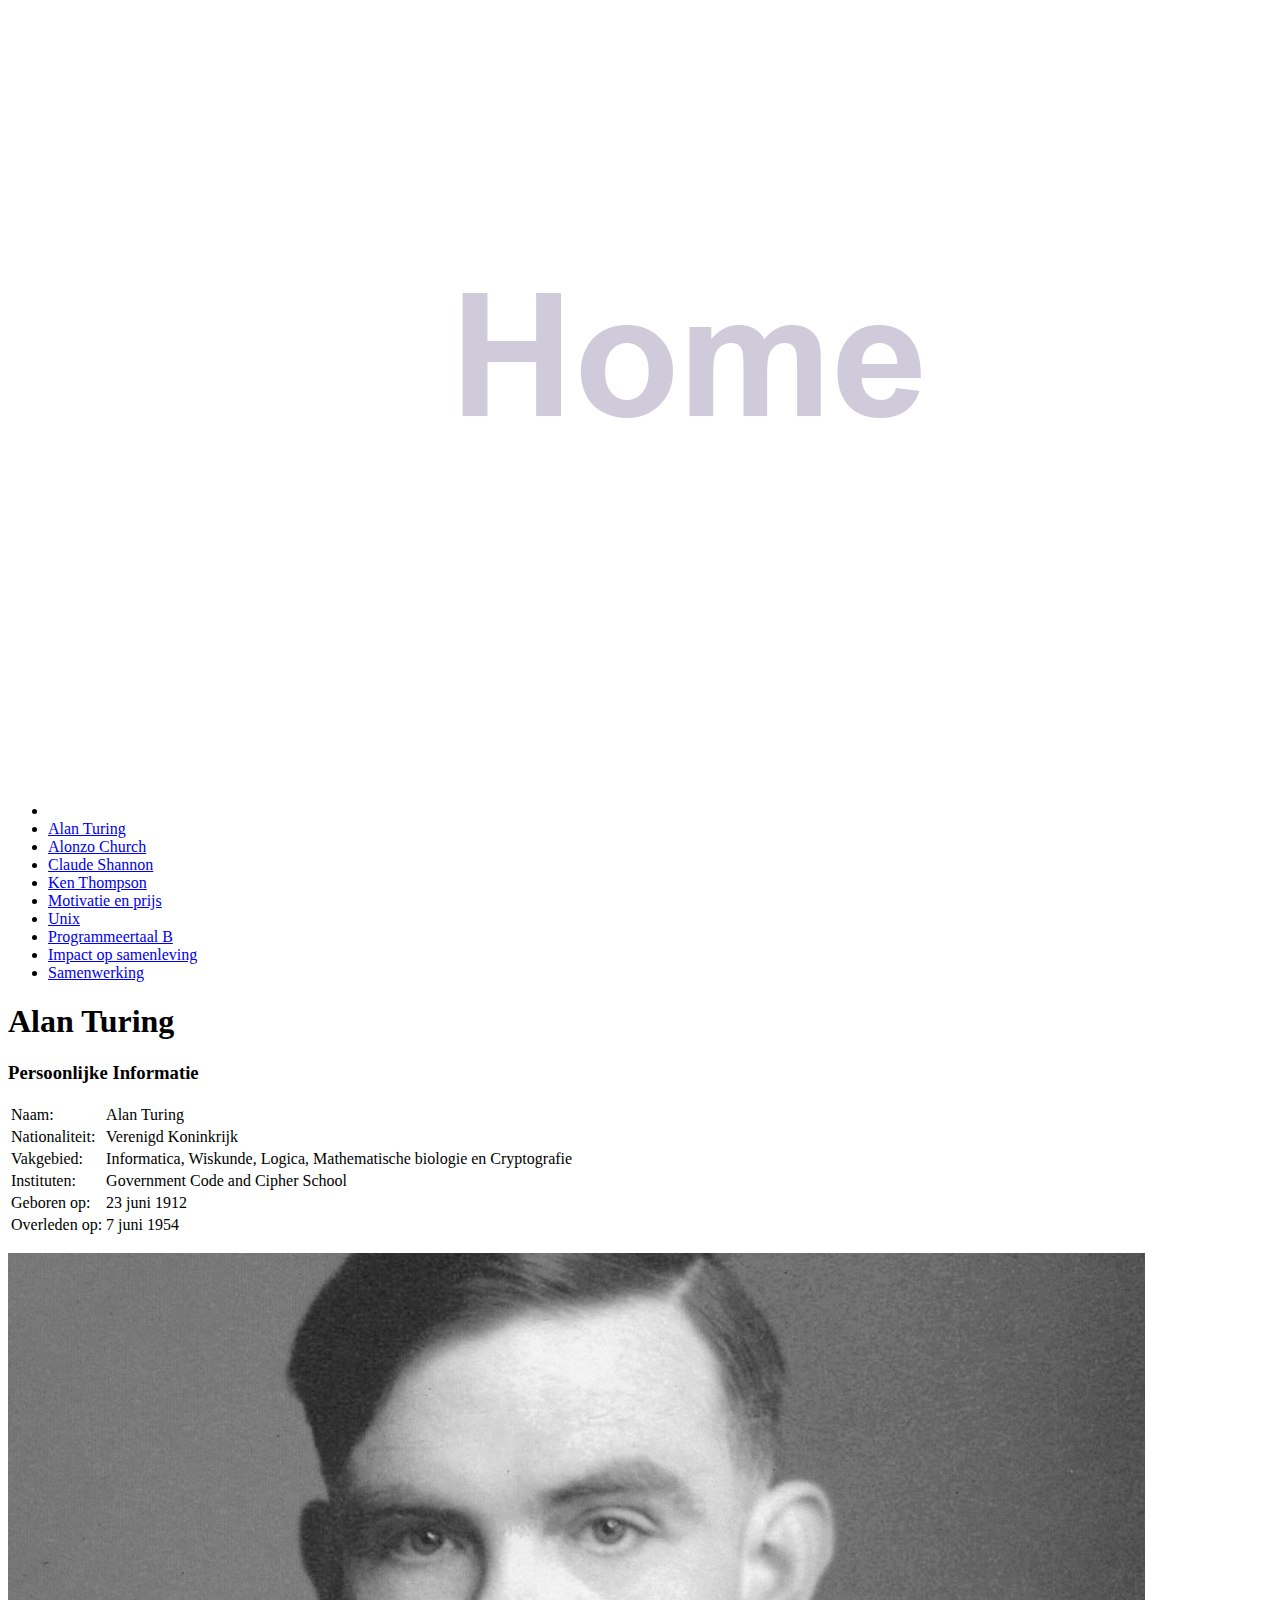
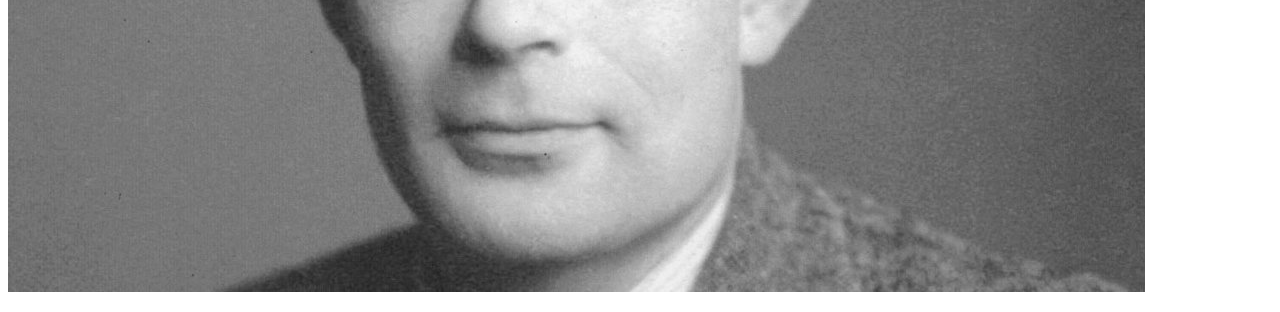
==== Webtest inf/Alan-Turing.html @ a3c85e41 "Menus gefixt" ====
<!DOCTYPE html>
<html lang="nl">
	
 <head>
  <meta charset="UTF-8">
  <link rel="Icon" href="img/kat.webp" >
  
  <title>TuringKen</title>
 </head>

 <body>
 
  <nav>
    <ul>
     <li><a href="index.html"> <img src="img/homeknop.png" alt="Homeknop"></a></li>
     <li><a href="Alan-Turing.html">Alan Turing</a></li>
     <li> <a href="Alonzo-Church.html">Alonzo Church</a></li>
     <li> <a href="Claude-Shannon.html">Claude Shannon</a></li>
     
     <li> <a href="Ken-prijs.html">Ken Thompson</a></li>
     <li> <a href="Doel.html">Motivatie en prijs</a></li>
     <li><a href="Unix.html">Unix</a></li>
     <li> <a href="Programmeer-B.html">Programmeertaal B</a></li>
     <li><a href="Betekenis.html">Impact op samenleving</a></li>
     <li>  <a href="Samenwerking.html">Samenwerking</a></li>
    </ul>
   </nav>

 
  <section>
       <h1>
		   Alan Turing
       </h1>
   <article>
		<h3>
		Persoonlijke Informatie
	</h3>
       <p>
		    <table>
		     <tr>    <td>Naam:         </td>     <td>Alan Turing</td></tr>
		     <tr>    <td>Nationaliteit:</td>     <td>Verenigd Koninkrijk</td></tr>
		     <tr>    <td>Vakgebied:    </td>     <td>Informatica, Wiskunde, Logica, Mathematische biologie en Cryptografie</td></tr>
		     <tr>    <td>Instituten:   </td>     <td>Government Code and Cipher School    </td></tr>
		     <tr>    <td>Geboren op:   </td>     <td>23 juni 1912</td></tr>
		     <tr>    <td>Overleden op: </td>     <td>7 juni 1954</td></tr>
		    </table>

       <p><img src="img/alan.jpg" alt="Alan Turing">
       
       </p>
	 <!-- Hierboven komt de inleiding van persona met de foto erbij, de opmaak regelen we in css
	      Hieronder gaan de paragraven verder, de kopjes zijn h3 tags graag per alinea article tag 
	      gebruiken en de info laten eindigen met section tag (al gedaan)-->
       <p>
        
       </p>
	  
    
    
   </article>
  
  </section>
 </body>

</html>
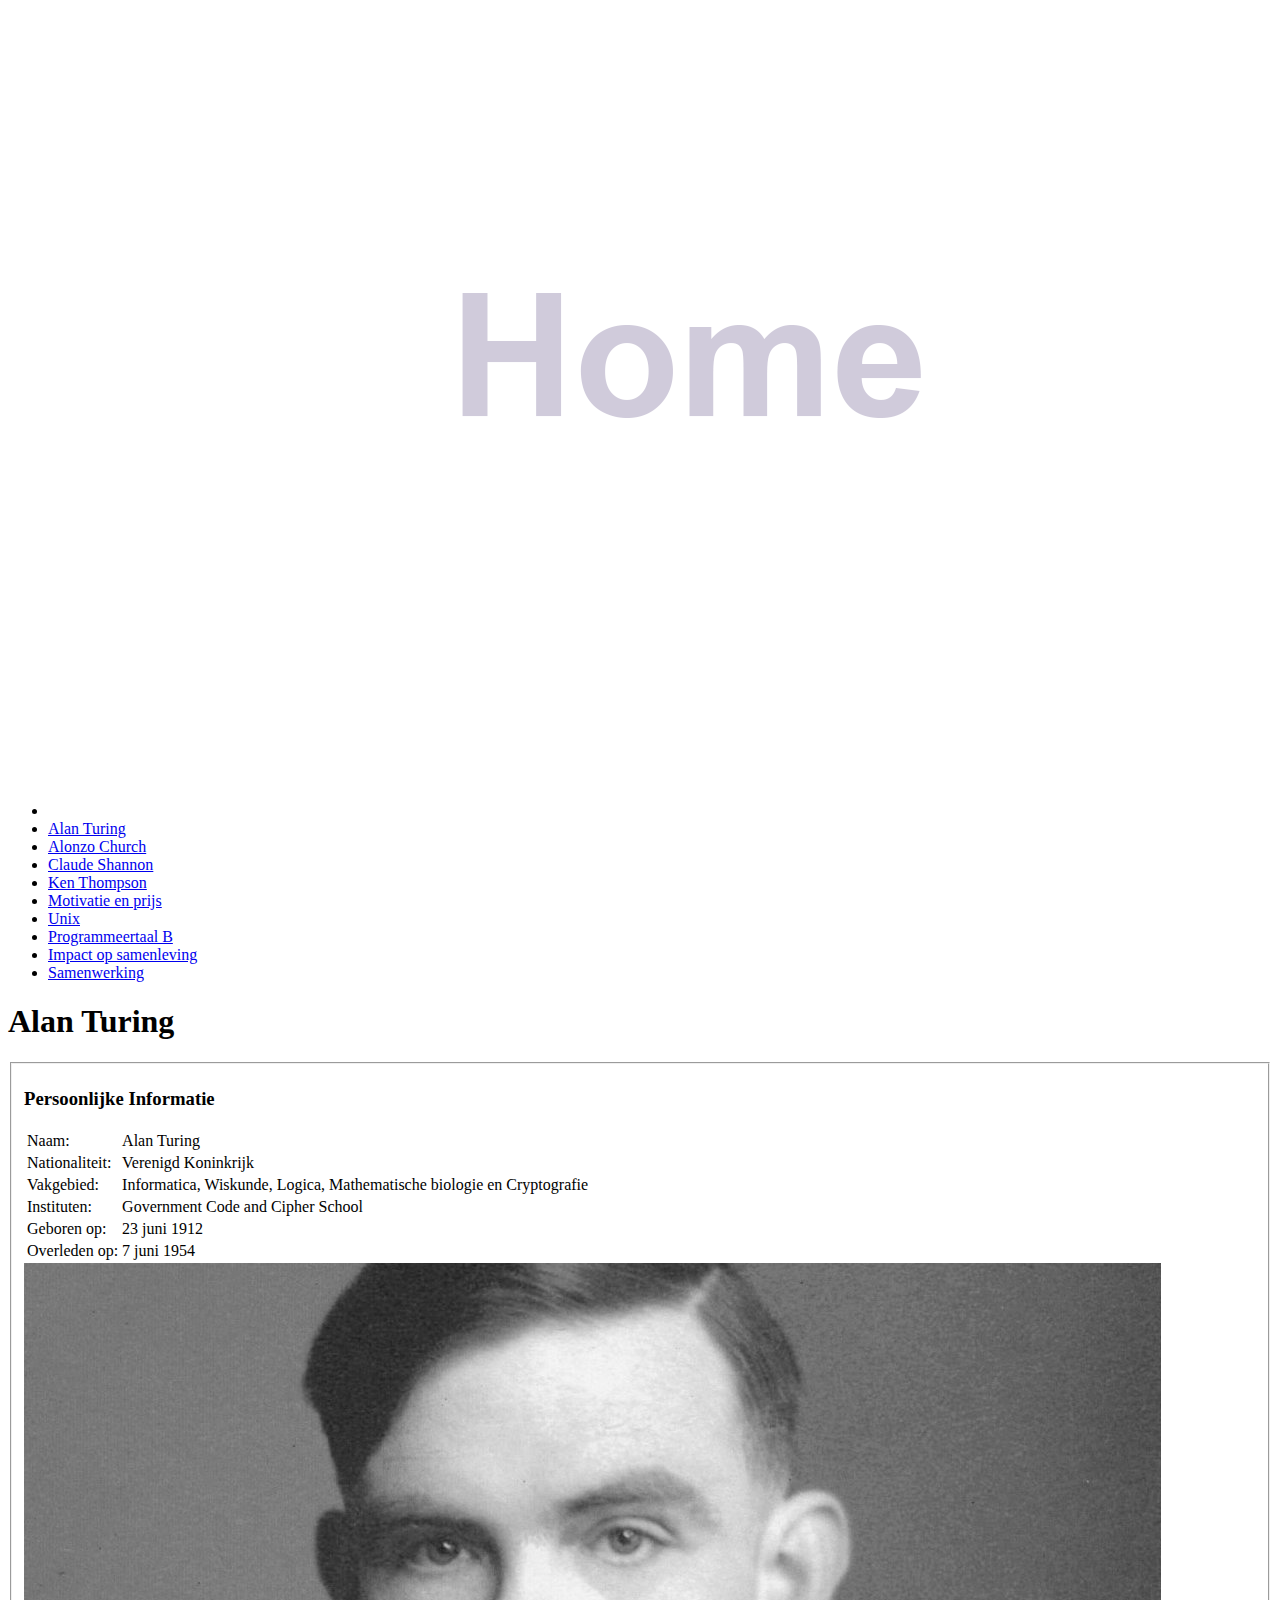
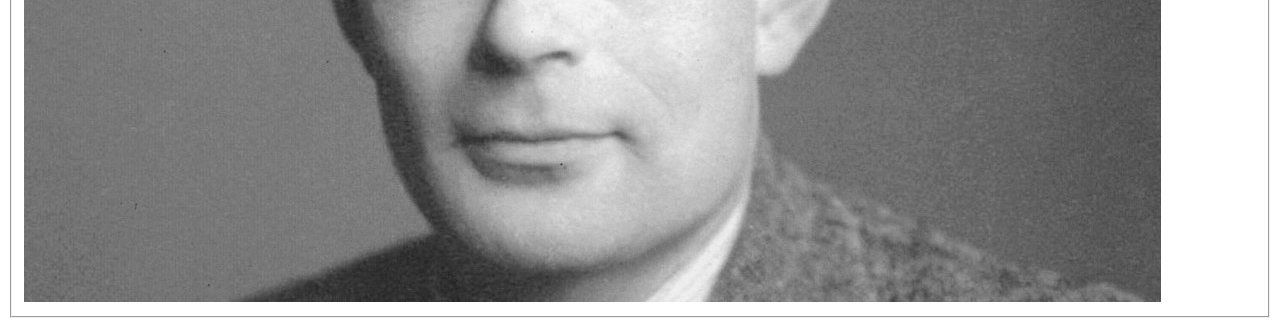
==== commit 8a6ef5a1: "Aanpassing tabels" ====
--- a/Webtest inf/Alan-Turing.html
+++ b/Webtest inf/Alan-Turing.html
@@ -32,10 +32,12 @@
 		   Alan Turing
        </h1>
    <article>
+		
+		  <fieldset>
 		<h3>
 		Persoonlijke Informatie
 	</h3>
-       <p>
+
 		    <table>
 		     <tr>    <td>Naam:         </td>     <td>Alan Turing</td></tr>
 		     <tr>    <td>Nationaliteit:</td>     <td>Verenigd Koninkrijk</td></tr>
@@ -45,8 +47,9 @@
 		     <tr>    <td>Overleden op: </td>     <td>7 juni 1954</td></tr>
 		    </table>
 
-       <p><img src="img/alan.jpg" alt="Alan Turing">
+      <img src="img/alan.jpg" alt="Alan Turing">
        
+         </fieldset>
        </p>
 	 <!-- Hierboven komt de inleiding van persona met de foto erbij, de opmaak regelen we in css
 	      Hieronder gaan de paragraven verder, de kopjes zijn h3 tags graag per alinea article tag 
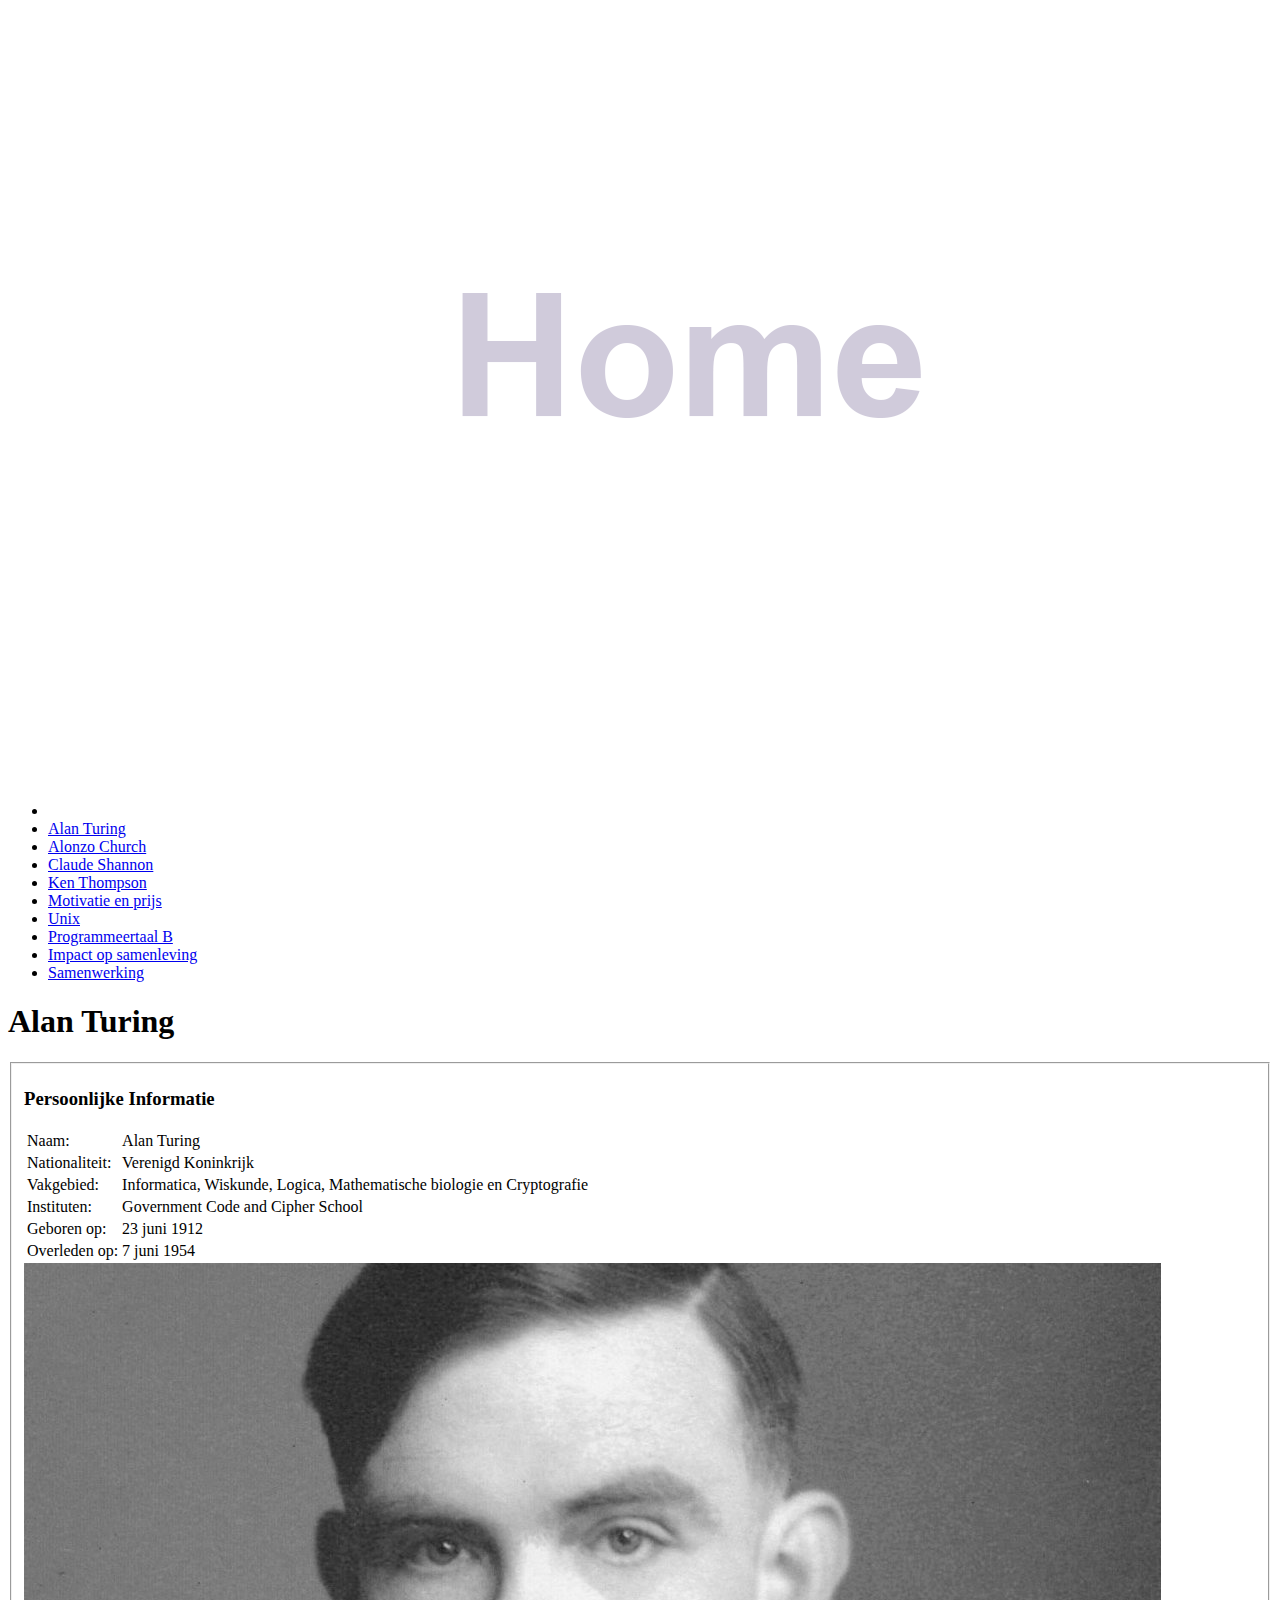
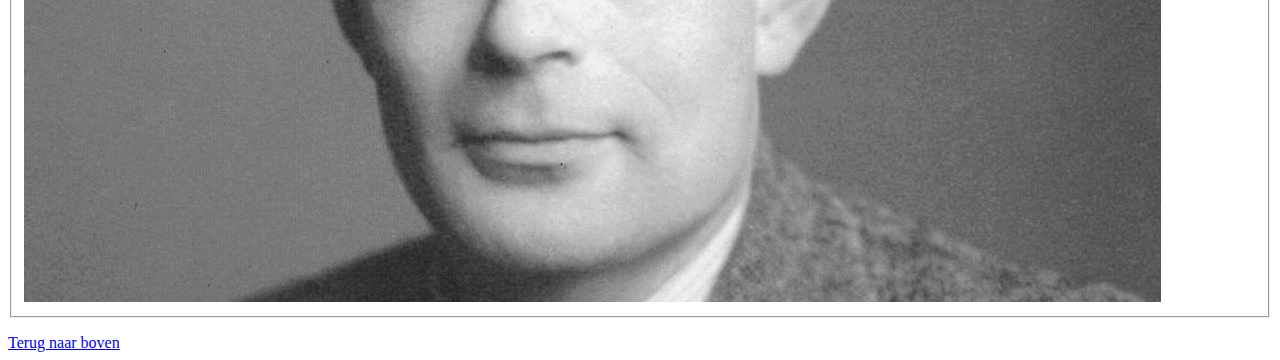
==== commit 99d5608c: "Tekst ken en links" ====
--- a/Webtest inf/Alan-Turing.html
+++ b/Webtest inf/Alan-Turing.html
@@ -63,6 +63,7 @@
    </article>
   
   </section>
+  <a href="#">Terug naar boven </a>
  </body>
 
 </html>
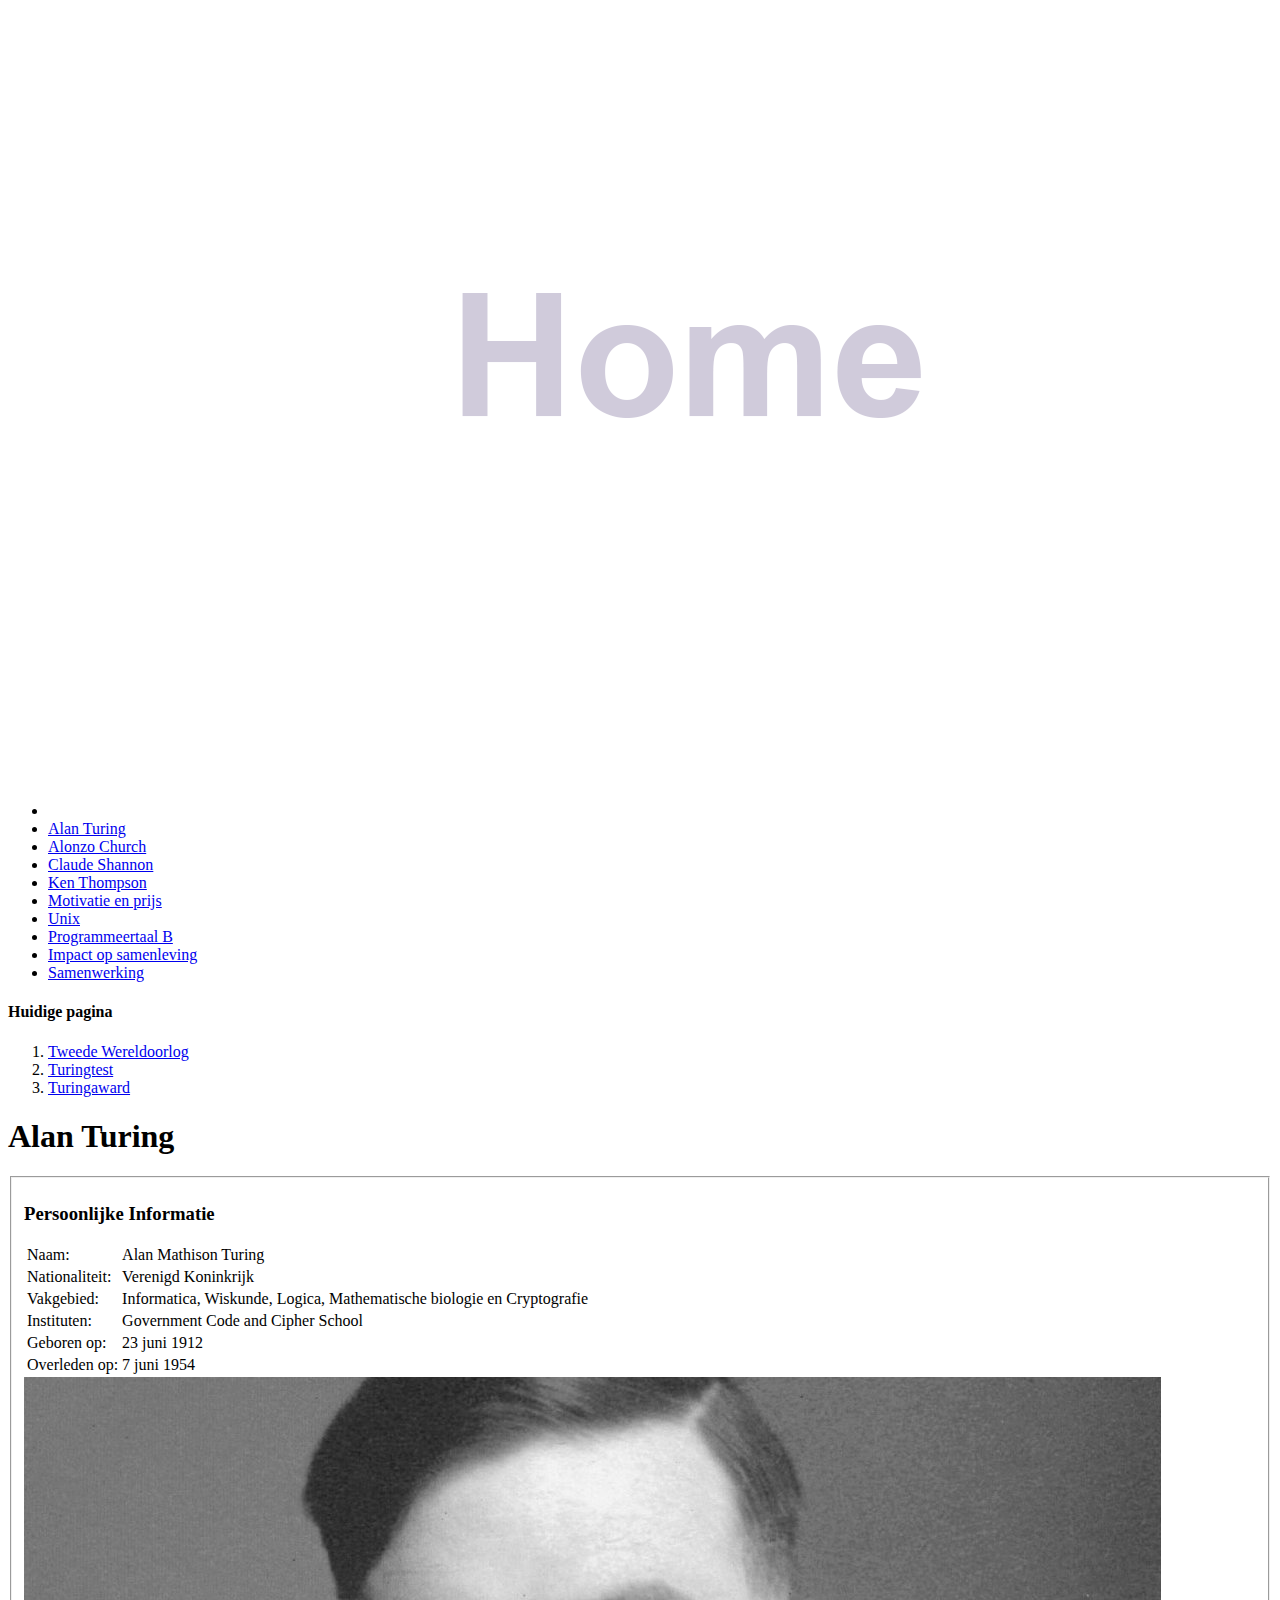
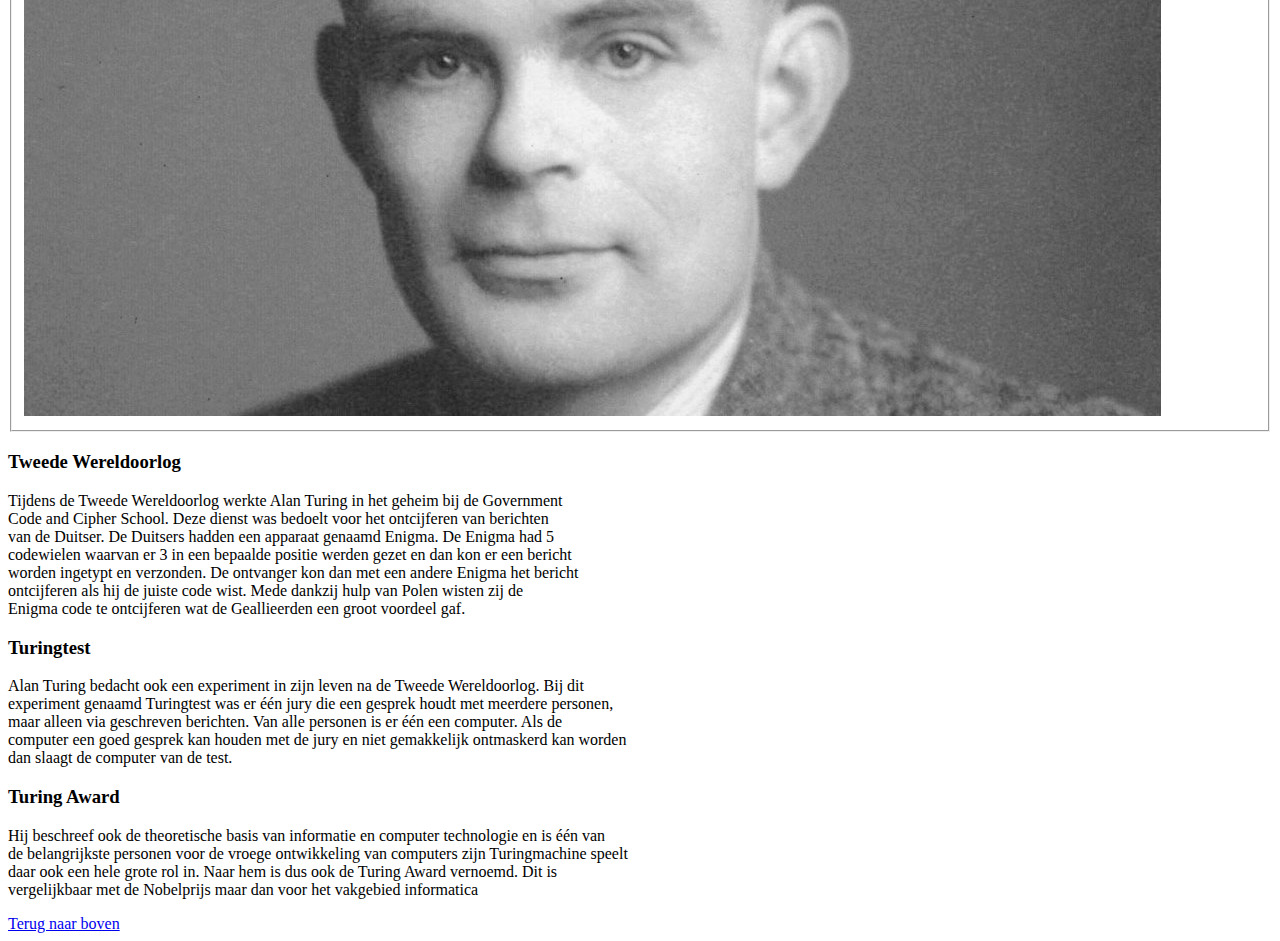
==== commit 2fe8db74: "info turing" ====
--- a/Webtest inf/Alan-Turing.html
+++ b/Webtest inf/Alan-Turing.html
@@ -25,6 +25,14 @@
      <li>  <a href="Samenwerking.html">Samenwerking</a></li>
     </ul>
    </nav>
+      <nav>
+    <h4>Huidige pagina</h4>
+    <ol>
+     <li><a href="#Tweede">Tweede Wereldoorlog </a></li>
+     <li><a href="#Turingtest">Turingtest</a></li>
+     <li> <a href="#Award">Turingaward</a></li>
+    </ol>
+   </nav>
 
  
   <section>
@@ -39,7 +47,7 @@
 	</h3>
 
 		    <table>
-		     <tr>    <td>Naam:         </td>     <td>Alan Turing</td></tr>
+		     <tr>    <td>Naam:         </td>     <td>Alan Mathison Turing</td></tr>
 		     <tr>    <td>Nationaliteit:</td>     <td>Verenigd Koninkrijk</td></tr>
 		     <tr>    <td>Vakgebied:    </td>     <td>Informatica, Wiskunde, Logica, Mathematische biologie en Cryptografie</td></tr>
 		     <tr>    <td>Instituten:   </td>     <td>Government Code and Cipher School    </td></tr>
@@ -50,16 +58,43 @@
       <img src="img/alan.jpg" alt="Alan Turing">
        
          </fieldset>
-       </p>
+    
 	 <!-- Hierboven komt de inleiding van persona met de foto erbij, de opmaak regelen we in css
 	      Hieronder gaan de paragraven verder, de kopjes zijn h3 tags graag per alinea article tag 
 	      gebruiken en de info laten eindigen met section tag (al gedaan)-->
-       <p>
-        
-       </p>
-	  
     
-    
+   </article>
+   
+   <article id="Tweede">
+	<h3>Tweede Wereldoorlog</h3>
+		<p>Tijdens de Tweede Wereldoorlog werkte Alan Turing in het geheim bij de Government<br>
+		Code and Cipher School. Deze dienst was bedoelt voor het ontcijferen van berichten<br>
+		van de Duitser. De Duitsers hadden een apparaat genaamd Enigma. De Enigma had 5<br>
+		codewielen waarvan er 3 in een bepaalde positie werden gezet en dan kon er een bericht<br>
+		worden ingetypt en verzonden. De ontvanger kon dan met een andere Enigma het bericht <br>
+		ontcijferen als hij de juiste code wist. Mede dankzij hulp van Polen wisten zij de <br>
+		Enigma code te ontcijferen wat de Geallieerden een groot voordeel gaf. 
+		</p>
+   </article>
+   
+   <article id="Turingtest">
+	<h3>Turingtest</h3>
+		<p>Alan Turing bedacht ook een experiment in zijn leven na de Tweede Wereldoorlog. Bij dit<br>
+		experiment genaamd Turingtest was er één jury die een gesprek houdt met meerdere personen,<br>
+		maar alleen via geschreven berichten. Van alle personen is er één een computer. Als de<br>
+		computer een goed gesprek kan houden met de jury en niet gemakkelijk ontmaskerd kan worden<br> 
+		dan slaagt de computer van de test.
+		</p>
+   </article>
+   
+   <article id="Award">
+	<h3>Turing Award</h3>
+		<p>
+		Hij beschreef ook de theoretische basis van informatie en computer technologie en is één van<br> 
+		de belangrijkste personen voor de vroege ontwikkeling van computers zijn Turingmachine speelt<br>
+		daar ook een hele grote rol in. Naar hem is dus ook de Turing Award vernoemd. Dit is<br>
+		vergelijkbaar met de Nobelprijs maar dan voor het vakgebied informatica
+		</p>
    </article>
   
   </section>
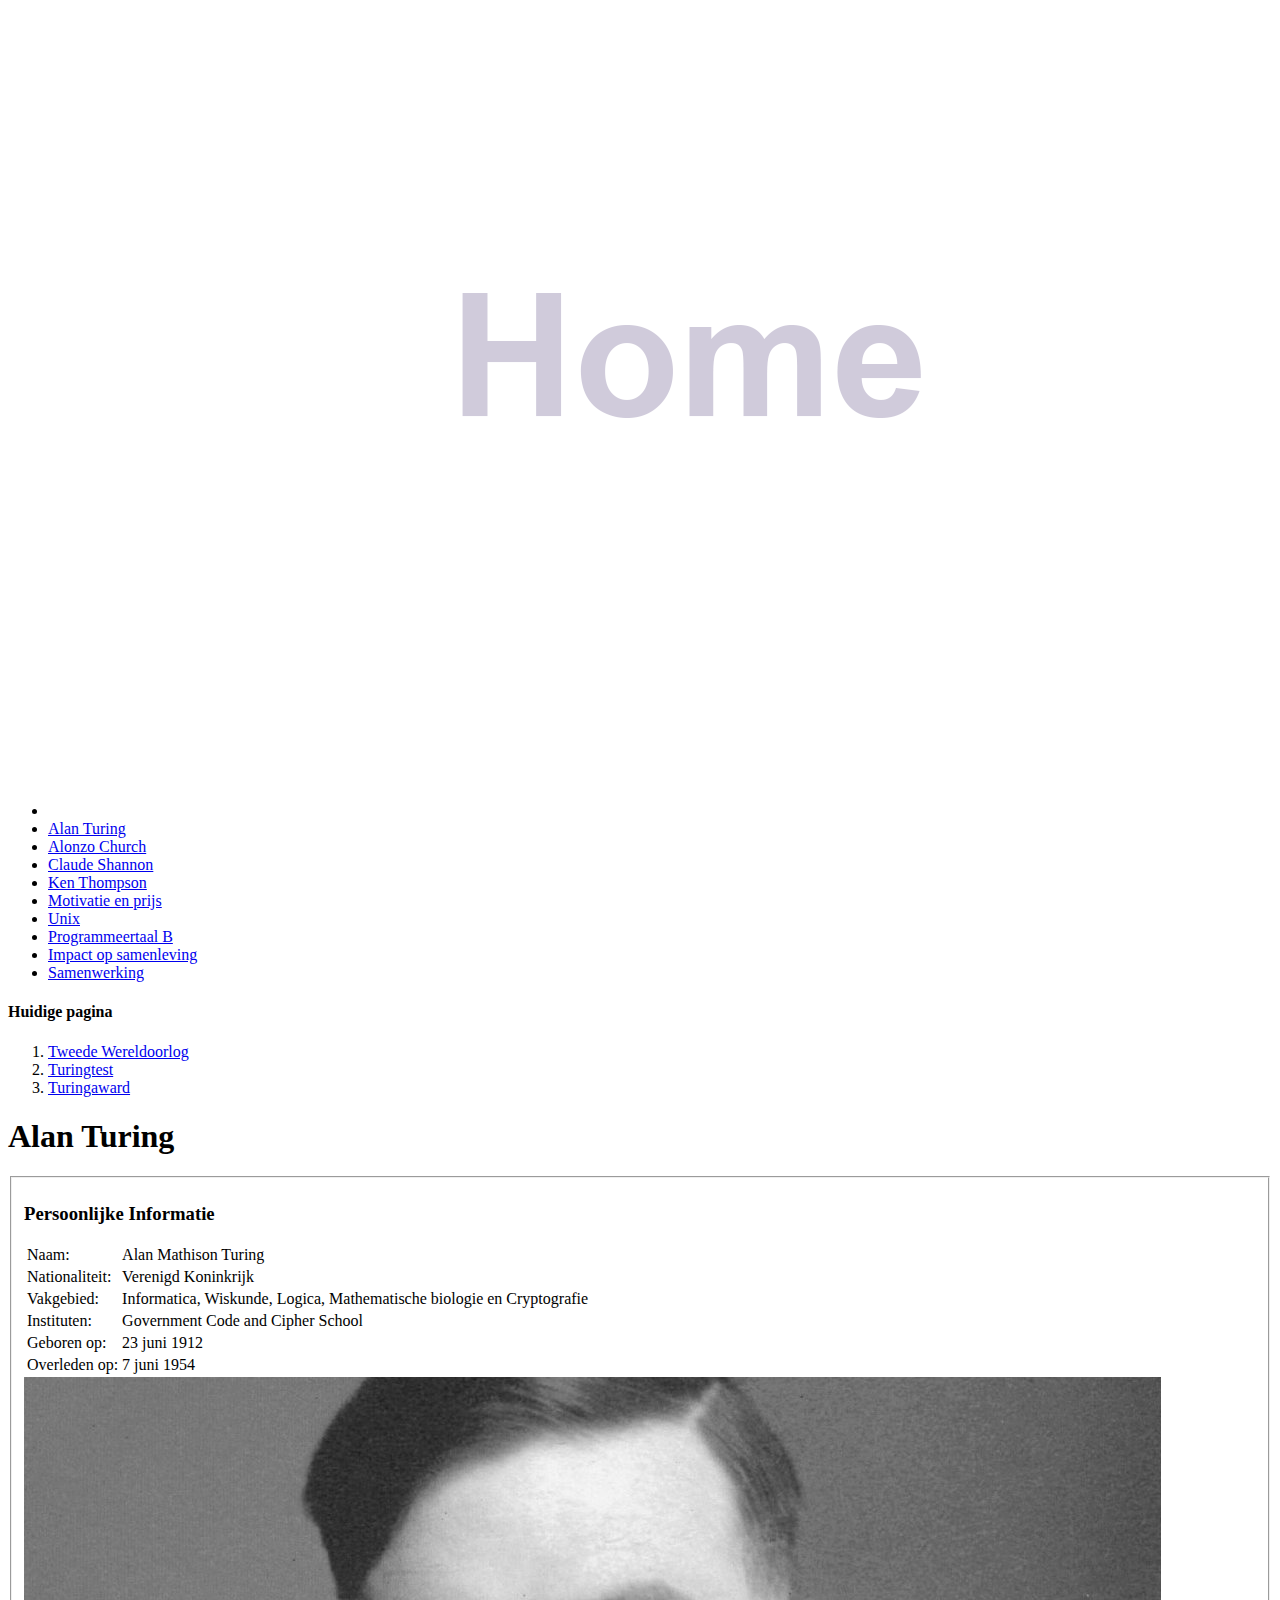
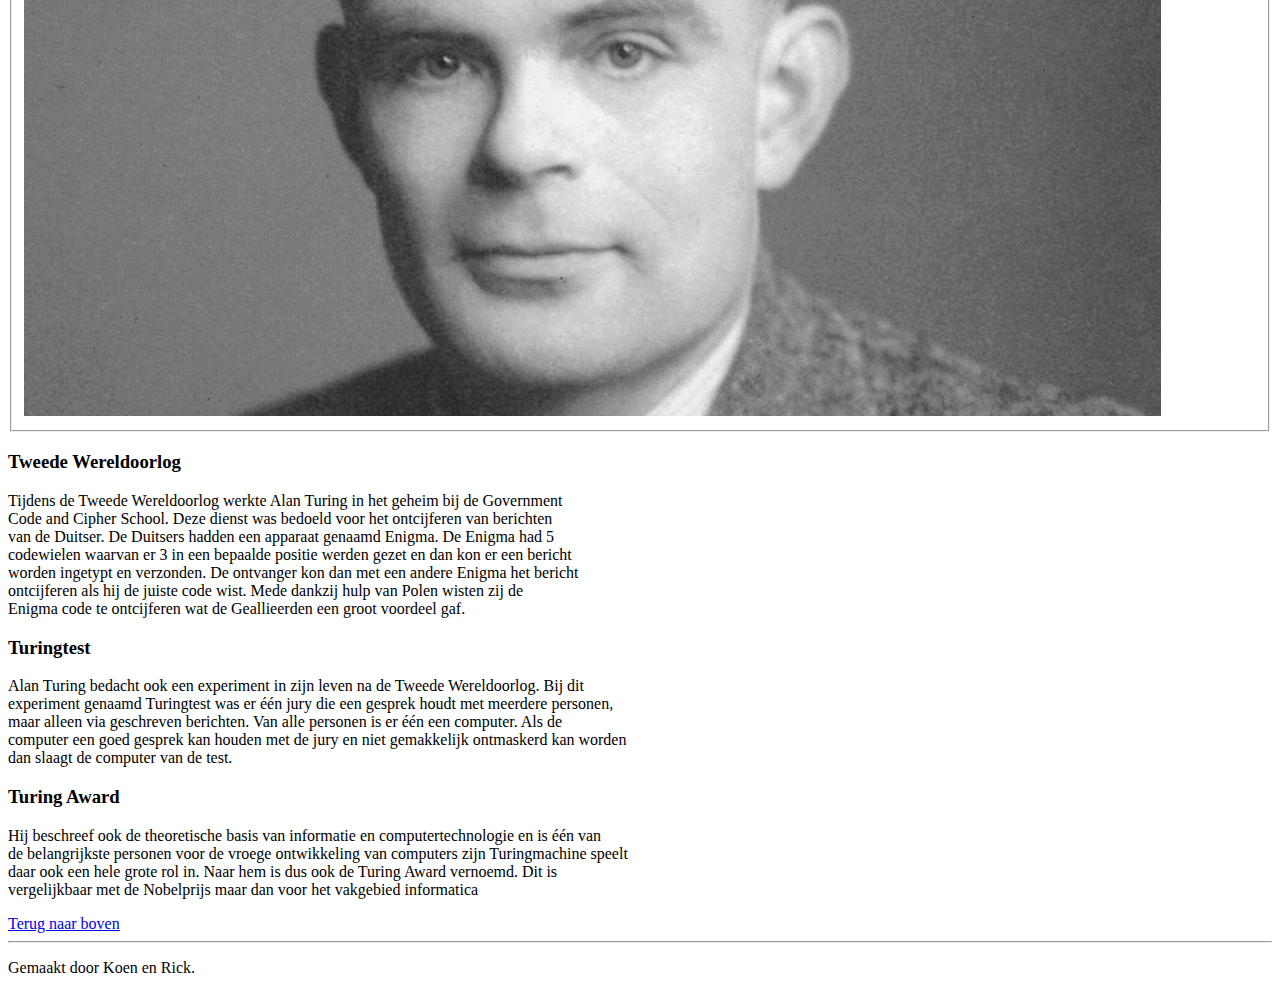
==== commit cbf3dfec: "Puntjes op de html ;)" ====
--- a/Webtest inf/Alan-Turing.html
+++ b/Webtest inf/Alan-Turing.html
@@ -59,46 +59,58 @@
        
          </fieldset>
     
-	 <!-- Hierboven komt de inleiding van persona met de foto erbij, de opmaak regelen we in css
-	      Hieronder gaan de paragraven verder, de kopjes zijn h3 tags graag per alinea article tag 
-	      gebruiken en de info laten eindigen met section tag (al gedaan)-->
+
     
    </article>
    
    <article id="Tweede">
 	<h3>Tweede Wereldoorlog</h3>
-		<p>Tijdens de Tweede Wereldoorlog werkte Alan Turing in het geheim bij de Government<br>
-		Code and Cipher School. Deze dienst was bedoelt voor het ontcijferen van berichten<br>
+		<p>
+			Tijdens de Tweede Wereldoorlog werkte Alan Turing in het geheim bij de Government <br>
+		Code and Cipher School. Deze dienst was bedoeld voor het ontcijferen van berichten<br>
 		van de Duitser. De Duitsers hadden een apparaat genaamd Enigma. De Enigma had 5<br>
 		codewielen waarvan er 3 in een bepaalde positie werden gezet en dan kon er een bericht<br>
 		worden ingetypt en verzonden. De ontvanger kon dan met een andere Enigma het bericht <br>
 		ontcijferen als hij de juiste code wist. Mede dankzij hulp van Polen wisten zij de <br>
-		Enigma code te ontcijferen wat de Geallieerden een groot voordeel gaf. 
+		Enigma code te ontcijferen wat de Geallieerden een groot voordeel gaf.
+
 		</p>
    </article>
    
    <article id="Turingtest">
 	<h3>Turingtest</h3>
-		<p>Alan Turing bedacht ook een experiment in zijn leven na de Tweede Wereldoorlog. Bij dit<br>
+		<p>
+			Alan Turing bedacht ook een experiment in zijn leven na de Tweede Wereldoorlog. Bij dit <br>
 		experiment genaamd Turingtest was er één jury die een gesprek houdt met meerdere personen,<br>
 		maar alleen via geschreven berichten. Van alle personen is er één een computer. Als de<br>
-		computer een goed gesprek kan houden met de jury en niet gemakkelijk ontmaskerd kan worden<br> 
+		computer een goed gesprek kan houden met de jury en niet gemakkelijk ontmaskerd kan worden <br>
 		dan slaagt de computer van de test.
+
 		</p>
    </article>
    
    <article id="Award">
 	<h3>Turing Award</h3>
 		<p>
-		Hij beschreef ook de theoretische basis van informatie en computer technologie en is één van<br> 
+	    Hij beschreef ook de theoretische basis van informatie en computertechnologie en is één van <br>
 		de belangrijkste personen voor de vroege ontwikkeling van computers zijn Turingmachine speelt<br>
 		daar ook een hele grote rol in. Naar hem is dus ook de Turing Award vernoemd. Dit is<br>
 		vergelijkbaar met de Nobelprijs maar dan voor het vakgebied informatica
+
 		</p>
    </article>
   
   </section>
   <a href="#">Terug naar boven </a>
+ 
+ <footer>
+ <hr>
+
+  <p>
+   Gemaakt door Koen en Rick.
+  </p>
+ </footer>
+ 
  </body>
 
 </html>
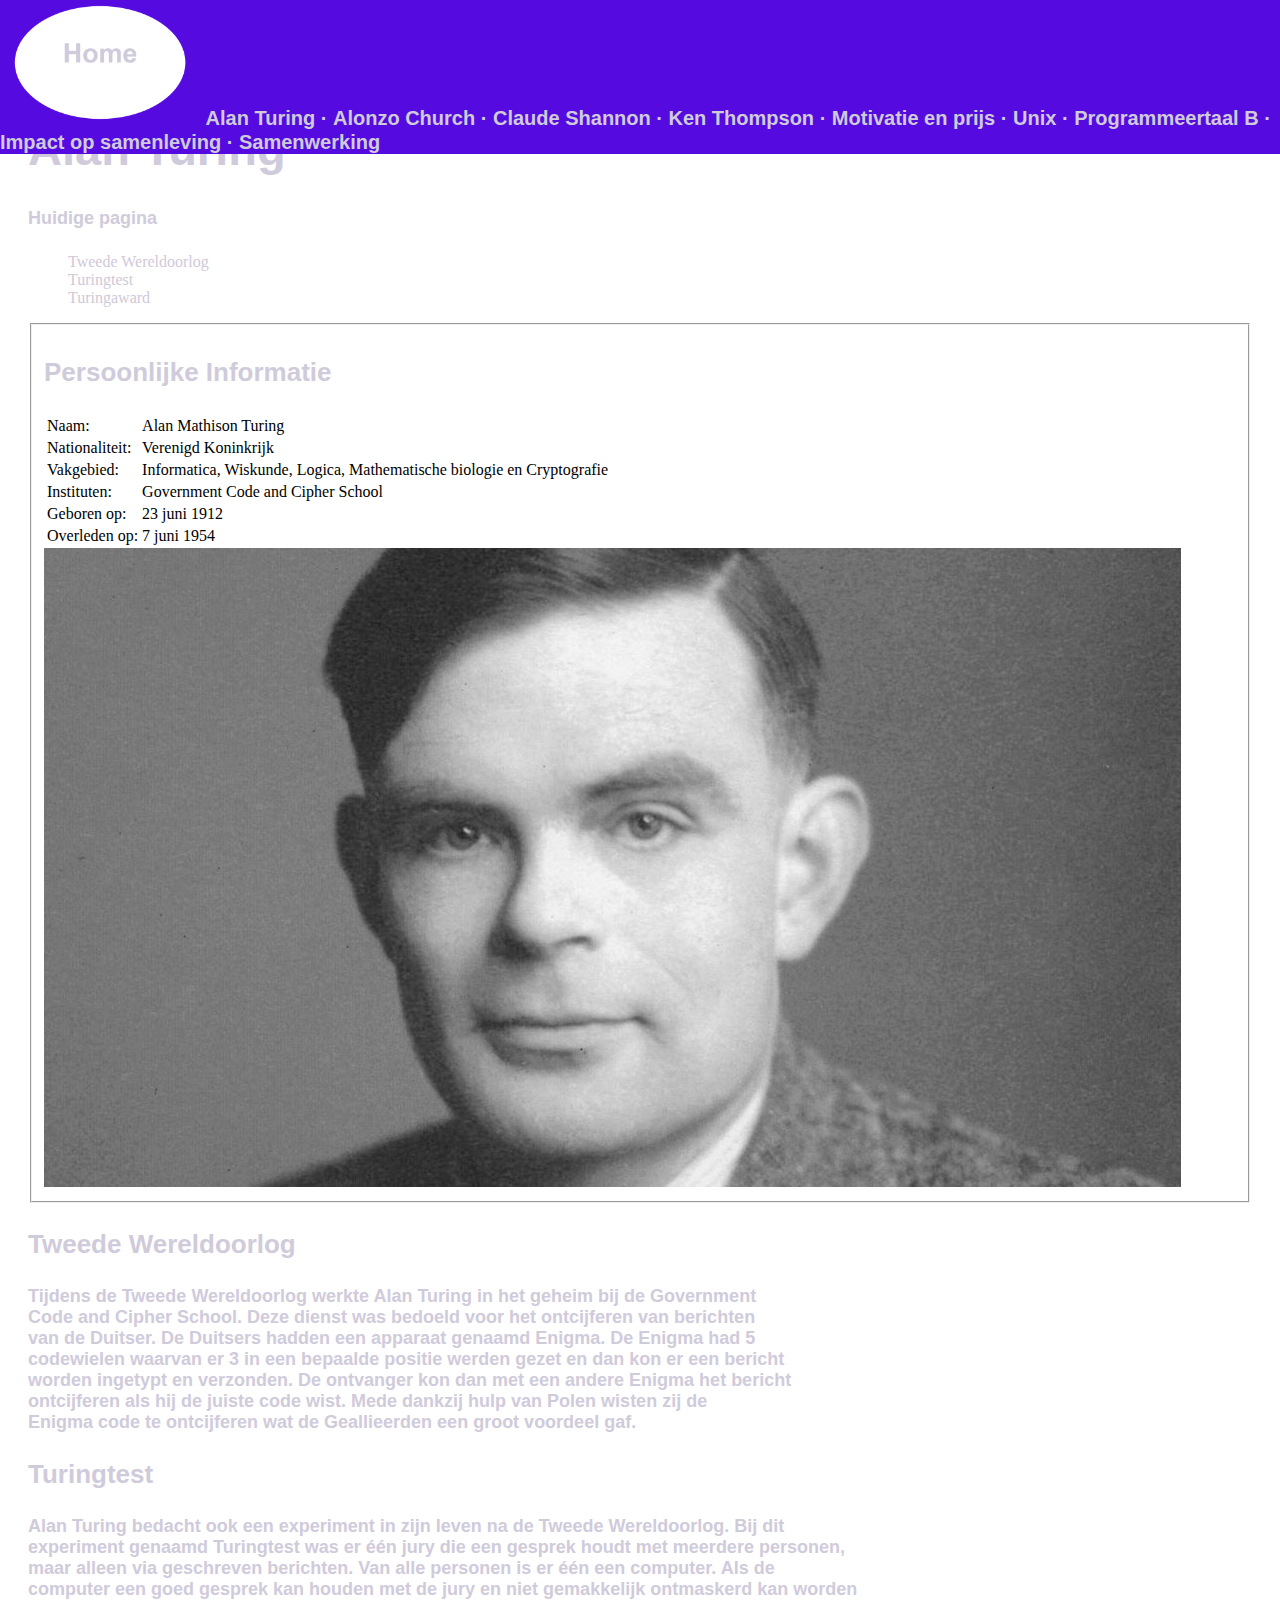
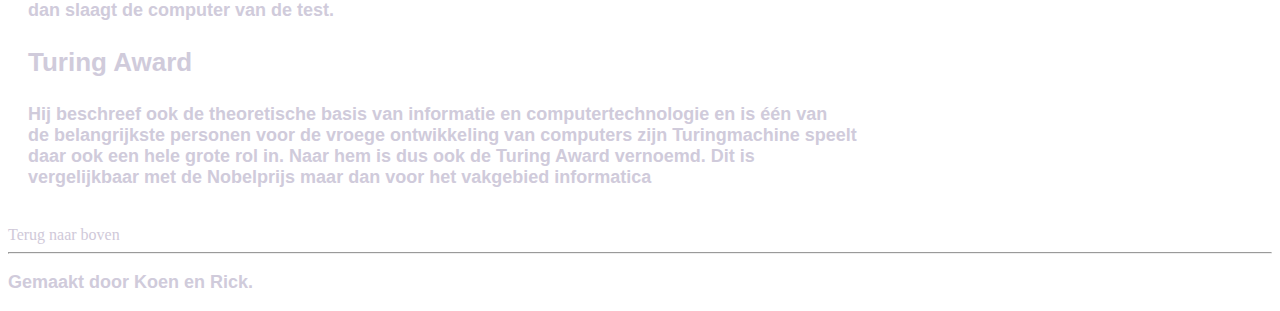
==== commit d73b7962: "Css bijna alles" ====
--- a/Webtest inf/Alan-Turing.html
+++ b/Webtest inf/Alan-Turing.html
@@ -4,30 +4,35 @@
  <head>
   <meta charset="UTF-8">
   <link rel="Icon" href="img/kat.webp" >
-  
+    <link rel="stylesheet" href="stylesheet.css">
   <title>TuringKen</title>
  </head>
 
  <body>
  
-  <nav>
-    <ul>
-     <li><a href="index.html"> <img src="img/homeknop.png" alt="Homeknop"></a></li>
-     <li><a href="Alan-Turing.html">Alan Turing</a></li>
-     <li> <a href="Alonzo-Church.html">Alonzo Church</a></li>
-     <li> <a href="Claude-Shannon.html">Claude Shannon</a></li>
-     
-     <li> <a href="Ken-prijs.html">Ken Thompson</a></li>
-     <li> <a href="Doel.html">Motivatie en prijs</a></li>
-     <li><a href="Unix.html">Unix</a></li>
-     <li> <a href="Programmeer-B.html">Programmeertaal B</a></li>
-     <li><a href="Betekenis.html">Impact op samenleving</a></li>
-     <li>  <a href="Samenwerking.html">Samenwerking</a></li>
+  <nav id="menu">
+    <ul id="menu">
+     <li id="linkje"><a class="nav" href="index.html"> <img id="homeknop" src="img/homeknop.png" alt="Homeknop"></a></li>
+     <li id="linkje"><a class="nav" href="Alan-Turing.html">Alan Turing ·</a></li>
+     <li id="linkje"><a class="nav" href="Alonzo-Church.html">Alonzo Church ·</a></li>
+     <li id="linkje"><a class="nav" href="Claude-Shannon.html">Claude Shannon ·</a></li>
+    
+     <li id="linkje"><a class="nav" href="Ken-prijs.html">Ken Thompson ·</a></li>
+     <li id="linkje"><a class="nav" href="Doel.html">Motivatie en prijs ·</a></li>
+     <li id="linkje"><a class="nav" href="Unix.html">Unix ·</a></li>
+     <li id="linkje"><a class="nav" href="Programmeer-B.html">Programmeertaal B ·</a></li>
+     <li id="linkje"><a class="nav" href="Betekenis.html">Impact op samenleving ·</a></li>
+     <li id="linkje"><a class="nav" href="Samenwerking.html">Samenwerking</a></li>
     </ul>
    </nav>
+     
+     <section id="back" >
+		 <h1>
+		   Alan Turing
+       </h1>
       <nav>
     <h4>Huidige pagina</h4>
-    <ol>
+    <ol id="current">
      <li><a href="#Tweede">Tweede Wereldoorlog </a></li>
      <li><a href="#Turingtest">Turingtest</a></li>
      <li> <a href="#Award">Turingaward</a></li>
@@ -35,10 +40,8 @@
    </nav>
 
  
-  <section>
-       <h1>
-		   Alan Turing
-       </h1>
+
+       
    <article>
 		
 		  <fieldset>
--- a/Webtest inf/stylesheet.css
+++ b/Webtest inf/stylesheet.css
@@ -0,0 +1,123 @@
+
+  H1 {font-size: 47px;
+  font-family: "Arial";
+  color: rgb(208, 203, 219);
+  font-weight: bold;
+  
+  text-align: left;}
+ 
+ H3 {font-size: 26px;
+  font-family: "Arial";
+  color: rgb(208, 203, 219);
+  font-weight: bold;
+  
+  text-align: left;}
+ 
+ H4 {font-size: 18px;
+  font-family: "Arial";
+  color: rgb(208, 203, 219);
+  font-weight: bold;
+  
+  text-align: left;}
+  
+P{font-size: 18px;
+  font-family: "Arial";
+  color: rgb(208, 203, 219);
+  font-weight: bold;
+  
+  text-align: left;
+  }
+
+
+
+ #menu {font-size: 20px;
+  font-family: "Arial";
+  color: rgb(208, 203, 219);
+  font-weight: bold;
+  line-height: 1.2;
+  float: left;
+  list-style-type: none;
+  background-color:#550ae0;
+   width: 100%;
+  position: fixed; 
+  margin-top: 0px;
+  overflow: hidden;
+  margin: 0;
+  padding: 0;
+  top: 0;
+  left: 0;
+  }
+
+ #current  {
+ list-style-type: none;
+ height: 300%;
+ text-align: left;
+ 
+ }
+a.nav:link {
+  color: rgb(208, 203, 219);
+  background-color: transparent;
+  text-decoration: none;
+  list-style-type: none
+}
+a.nav:visited {
+  color: rgb(208, 203, 219);
+  background-color: transparent;
+  text-decoration: none;
+  list-style-type: none
+}
+a.nav:hover {
+  color: white;
+  background-color: transparent;
+  text-decoration: none;
+}
+a.nav:active {
+  color: black;
+  background-color: transparent;
+  text-decoration: none;
+}
+
+
+a:link {
+  color: rgb(208, 201, 217); 
+  background-color: transparent;
+  text-decoration: none;
+  list-style-type: none
+}
+a:visited {
+  color: rgb(208, 203, 219);
+  background-color: transparent;
+  text-decoration: none;
+  list-style-type: none
+}
+a:hover {
+  color: white;
+  background-color: transparent;
+  text-decoration: none;
+}
+a:active {
+  color: black;
+  background-color: transparent;
+  text-decoration: none;
+}
+
+#homeknop {width:200px;
+}
+
+#foto {width:30%;
+       Float:right;
+       z-index: -1;
+      }
+
+form {font-size: 18px;
+  font-family: "Arial";
+  color: rgb(208, 203, 219);
+  font-weight: bold;
+  
+  
+  }
+
+#linkje  {display: inline;
+}
+
+#back   {padding:20px;margin-top:70px;}
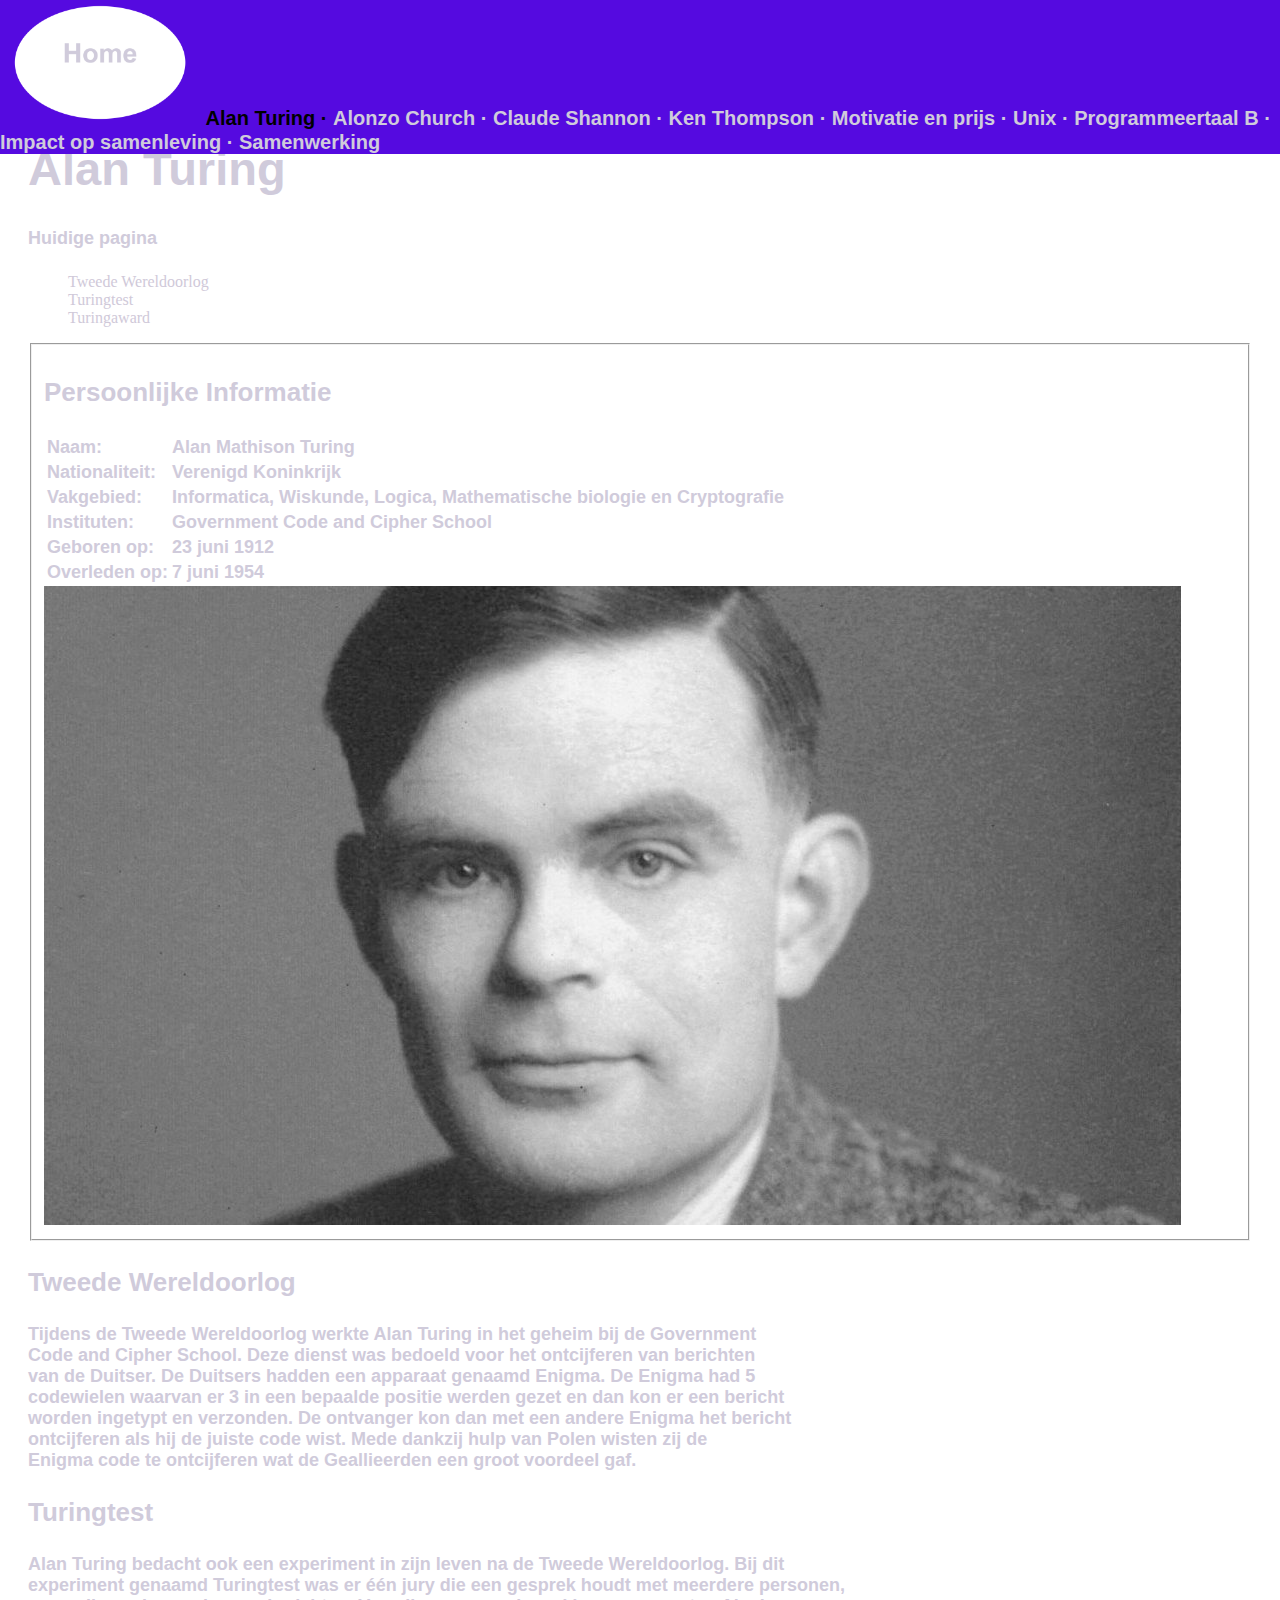
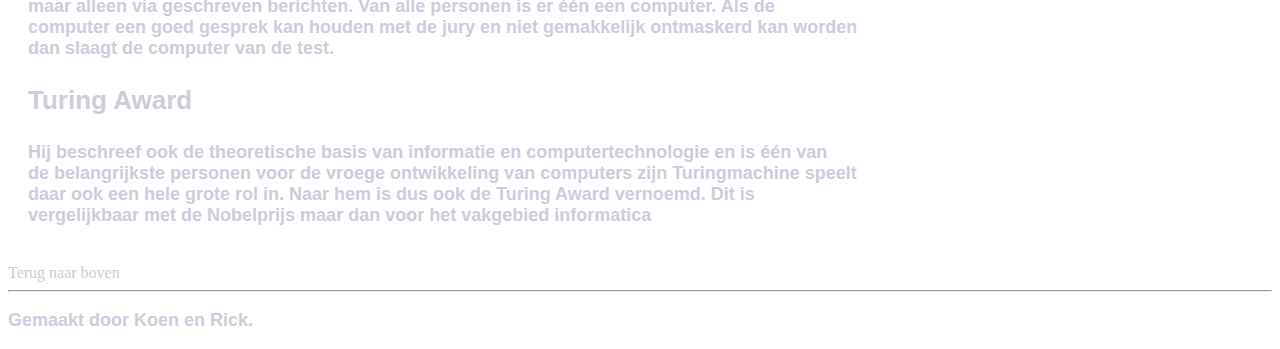
==== commit aaf26cad: "laatste loodjes" ====
--- a/Webtest inf/Alan-Turing.html
+++ b/Webtest inf/Alan-Turing.html
@@ -8,12 +8,12 @@
   <title>TuringKen</title>
  </head>
 
- <body>
- 
+
+  <header>
   <nav id="menu">
     <ul id="menu">
      <li id="linkje"><a class="nav" href="index.html"> <img id="homeknop" src="img/homeknop.png" alt="Homeknop"></a></li>
-     <li id="linkje"><a class="nav" href="Alan-Turing.html">Alan Turing ·</a></li>
+     <li id="linkje"><a class="nav" id="nu" href="Alan-Turing.html">Alan Turing ·</a></li>
      <li id="linkje"><a class="nav" href="Alonzo-Church.html">Alonzo Church ·</a></li>
      <li id="linkje"><a class="nav" href="Claude-Shannon.html">Claude Shannon ·</a></li>
     
@@ -26,6 +26,8 @@
     </ul>
    </nav>
      
+    </header>
+      <body>
      <section id="back" >
 		 <h1>
 		   Alan Turing
--- a/Webtest inf/stylesheet.css
+++ b/Webtest inf/stylesheet.css
@@ -106,7 +106,7 @@
 
 #foto {width:30%;
        Float:right;
-       z-index: -1;
+       z-index: -2;
       }
 
 form {font-size: 18px;
@@ -120,4 +120,32 @@
 #linkje  {display: inline;
 }
 
-#back   {padding:20px;margin-top:70px;}
+#back   {padding:20px;margin-top:90px;}
+
+table   {font-size: 18px;
+  font-family: "Arial";
+  color: rgb(208, 203, 219);
+  font-weight: bold;
+  
+  text-align: left;
+  }
+
+.zoom {
+ 
+  transition: transform .2s; 
+  width: 100%;
+  height: 100%;
+  margin: 0 auto;
+}
+
+.zoom:active {
+  transform: scale(2.5); 
+  
+  margin-left: 50%;
+  margin-right: 35%;
+ 
+}
+
+#nu {
+color:black
+}
